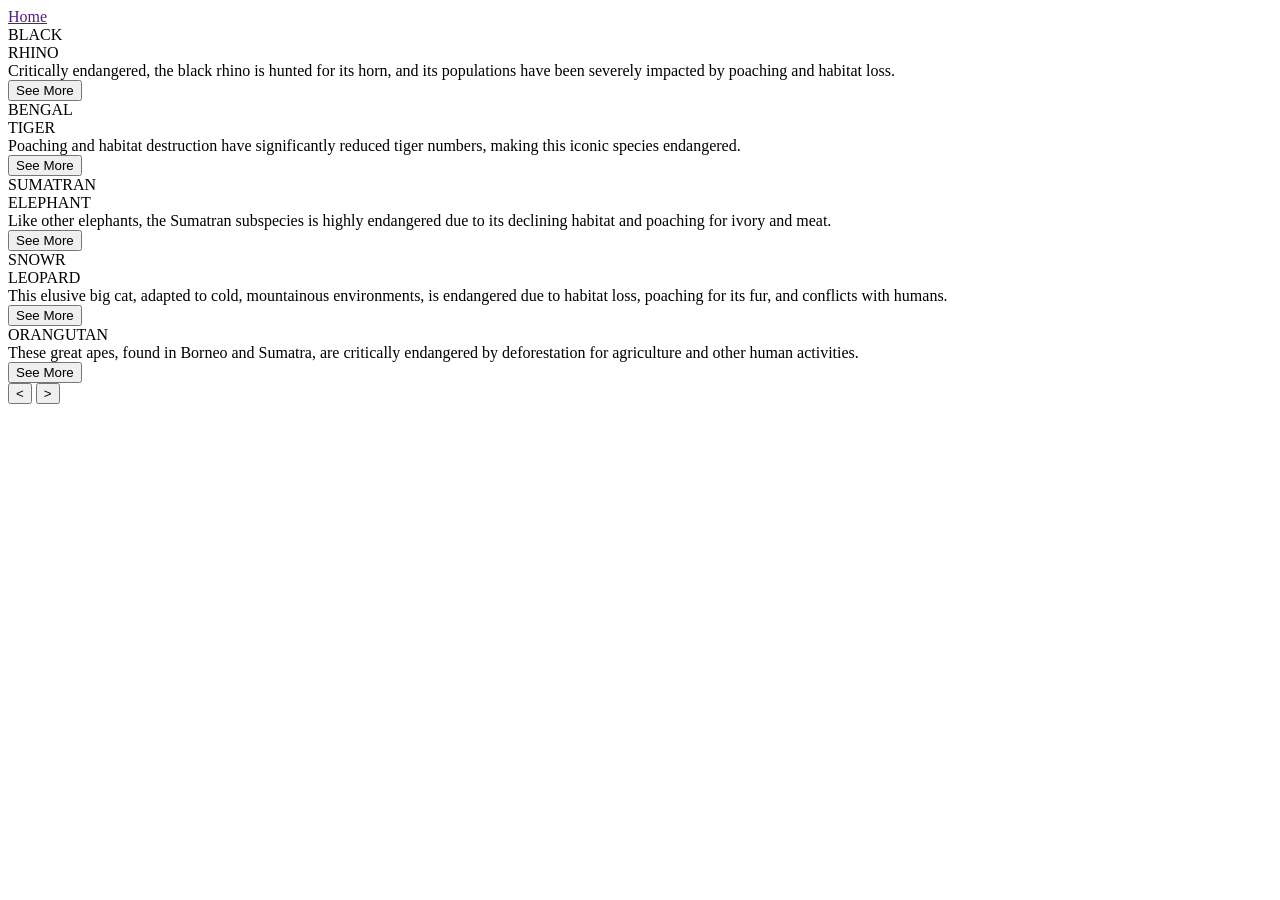
==== Land.html @ b0d8fa8c "Create Land.html" ====
<!DOCTYPE html>
<html lang="en">
<head>
    <meta charset="UTF-8">
    <meta name="viewport" content="width=device-width, initial-scale=1.0">
    <title>Animated Image Slider</title>

    <link rel="stylesheet" href="LAnd.css">

</head>
<body>
    
    <header>

        <nav>
            <a href="" class="active">Home</a>
        </nav>

    </header>


    <div class="carousel">

        <div class="list">

            <div class="item" style="background-image: url(https://cdn.discordapp.com/attachments/1398712127400841281/1410330837148368968/animal-rhino-bird-black-and-white-wallpaper-preview.jpg?ex=68b0a072&is=68af4ef2&hm=547b845122eb949d084f03e22db463391b5963348a29d38966e60334cec38dda&);">
                <div class="content">
                    <div class="title">BLACK</div>
                    <div class="name">RHINO</div>
                    <div class="des">Critically endangered, the black rhino is hunted for its horn, and its populations have been severely impacted by poaching and habitat loss. </div>
                    <div class="btn">
                        <button>See More</button>
                    </div>
                </div>
            </div>

            <div class="item" style="background-image: url(https://cdn.discordapp.com/attachments/1398712127400841281/1410328958699962469/BengalTiger.jpg?ex=68b09eb2&is=68af4d32&hm=2dafaa7aa892c70a966a871ce778d4c6e2f9d027c80296b504fee1b2b85b5faf&);">
                
                <div class="content">
                    <div class="title">BENGAL</div>
                    <div class="name">TIGER</div>
                    <div class="des">Poaching and habitat destruction have significantly reduced tiger numbers, making this iconic species endangered. </div>
                    <div class="btn">
                        <button>See More</button>
                        
                    </div>
                </div>

            </div>

            <div class="item" style="background-image: url(https://cdn.discordapp.com/attachments/1398712127400841281/1410330256220360704/ele.webp?ex=68b09fe7&is=68af4e67&hm=45a3648983daa8368afd0440bebb2d3e8a6319eaa2beefad05c8f3924ff1a454&);">

                <div class="content">
                    <div class="title">SUMATRAN</div>
                    <div class="name">ELEPHANT</div>
                    <div class="des">Like other elephants, the Sumatran subspecies is highly endangered due to its declining habitat and poaching for ivory and meat. </div>
                    <div class="btn">
                        <button>See More</button>
                        
                    </div>
                </div>

            </div>

            <div class="item" style="background-image: url(https://cdn.discordapp.com/attachments/1398712127400841281/1410330218710962340/Snow.jpg?ex=68b09fde&is=68af4e5e&hm=935d22175f18485226bd6bae8e4e7ae24315da8b482fa8bb703ccecaf511a940&);">
                
                <div class="content">
                    <div class="title">SNOWR</div>
                    <div class="name">LEOPARD</div>
                    <div class="des">This elusive big cat, adapted to cold, mountainous environments, is endangered due to habitat loss, poaching for its fur, and conflicts with humans. </div>
                    <div class="btn">
                        <button>See More</button>
                        
                    </div>
                </div>

            </div>

            <div class="item" style="background-image: url(https://cdn.discordapp.com/attachments/1398712127400841281/1410326937275994203/Orangutan.png?ex=68b09cd0&is=68af4b50&hm=589f45483be1ac734e5359178f0258f1d0db7d976c34fa6b46e6dacddcc35cfa&);">
                
                <div class="content">
                    <div class="title">ORANGUTAN</div>
                    <div class="name"></div>
                    <div class="des">These great apes, found in Borneo and Sumatra, are critically endangered by deforestation for agriculture and other human activities. </div>
                    <div class="btn">
                        <button>See More</button>
                        
                    </div>
                </div>

            </div>

        </div>

        <!--next prev button-->
        <div class="arrows">
            <button class="prev"><</button>
            <button class="next">></button>
        </div>


        <!-- time running -->
        <div class="timeRunning"></div>

    </div>

    <script src="Ani.js"></script>
</body>
</html>
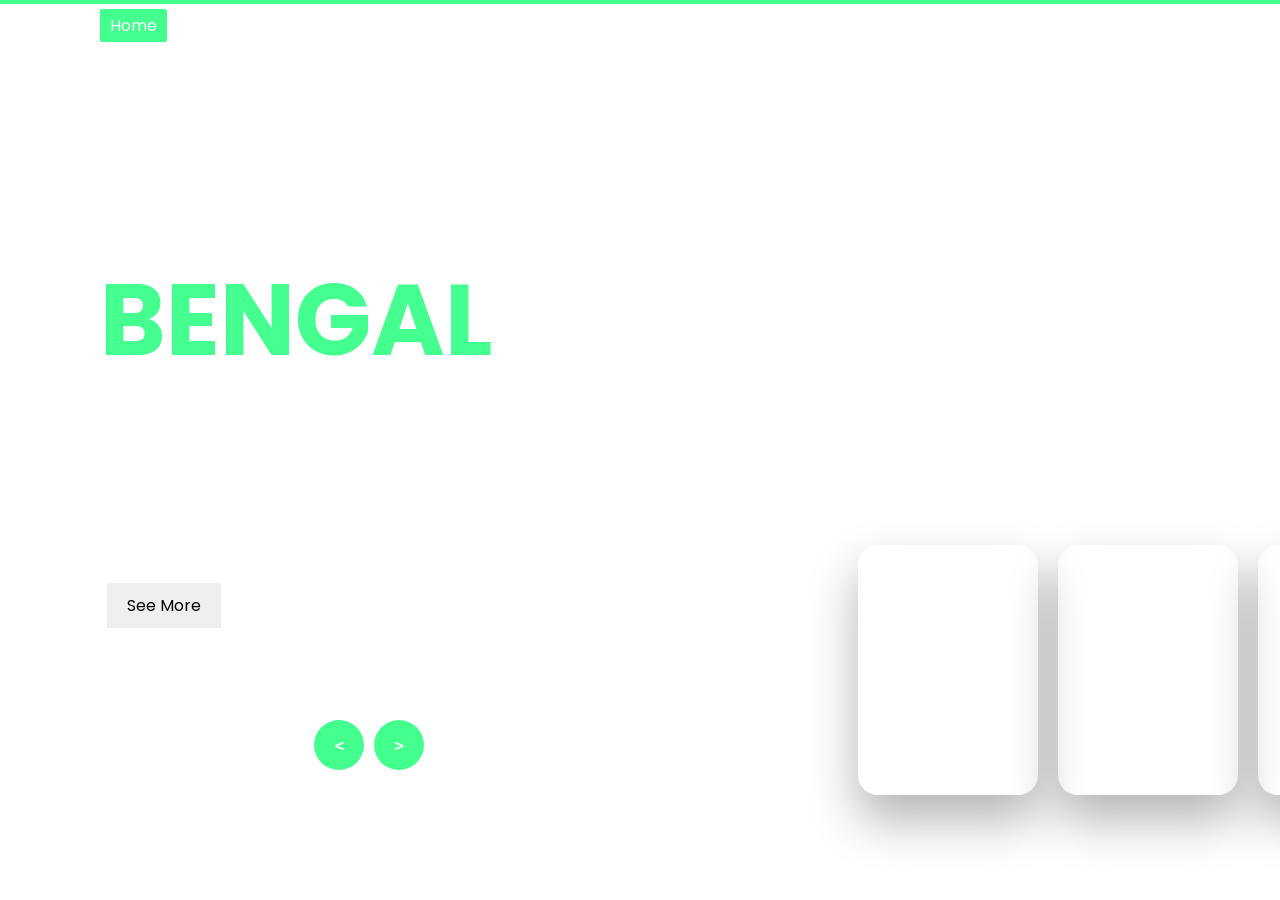
==== commit b39e7dab: "Update Land.html" ====
--- a/Land.html
+++ b/Land.html
@@ -5,7 +5,7 @@
     <meta name="viewport" content="width=device-width, initial-scale=1.0">
     <title>Animated Image Slider</title>
 
-    <link rel="stylesheet" href="LAnd.css">
+    <link rel="stylesheet" href="Land.css">
 
 </head>
 <body>
--- a/Land.css
+++ b/Land.css
@@ -0,0 +1,303 @@
+@import url('https://fonts.googleapis.com/css2?family=Poppins:ital,wght@0,100;0,200;0,300;0,400;0,500;0,600;0,700;0,800;0,900;1,100;1,200;1,300;1,400;1,500;1,600;1,700;1,800;1,900&display=swap');
+
+*{
+    margin: 0;
+    padding: 0;
+    box-sizing: border-box;
+    font-family: 'Poppins', sans-serif;
+}
+
+/* Header section */
+
+header{
+    width: 100%; 
+    max-width: 100%;
+    padding-left: 100px;
+    height: 50px;
+    display: flex;
+    align-items: center;
+    position: relative;
+    z-index: 1000;
+}
+
+header nav a{
+    color: #fff;
+    margin-right: 5px;
+    padding: 5px 10px;
+    font-size: 16px;
+    transition: 0.2s;
+    text-decoration: none;
+}
+
+a.active{
+    background: #14ff72cb;
+    border-radius: 2px;
+}
+
+a:hover{
+    background: #14ff72cb;
+    border-radius: 2px;
+}
+
+/* Header section */
+
+
+
+/* carousel */
+
+.carousel{
+    width: 100vw;
+    height: 100vh;
+    margin-top: -50px;
+    overflow: hidden;
+    position: relative;
+}
+
+.carousel .list .item{
+    width: 180px;
+    height: 250px;
+    position: absolute;
+    top: 80%;
+    transform: translateY(-70%);
+    left: 70%;
+    border-radius: 20px;
+    box-shadow: 0 25px 50px rgba(0, 0, 0, 0.3);
+    background-position: 50% 50%;
+    background-size: cover;
+    z-index: 100;
+    transition: 1s;
+}
+
+.carousel .list .item:nth-child(1),
+.carousel .list .item:nth-child(2){
+    top: 0;
+    left: 0;
+    transform: translate(0, 0);
+    border-radius: 0;
+    width: 100%;
+    height: 100%;
+}
+
+.carousel .list .item:nth-child(3){
+    left: 67%;
+}
+
+.carousel .list .item:nth-child(4){
+    left: calc(67% + 200px);
+}
+
+.carousel .list .item:nth-child(5){
+    left: calc(67% + 400px);
+}
+
+.carousel .list .item:nth-child(6){
+    left: calc(67% + 600px);
+}
+
+.carousel .list .item:nth-child(n+7){
+    left: calc(67% + 800px);
+    opacity: 0;
+}
+
+
+
+
+
+.list .item .content{
+    position: absolute;
+    top: 50%;
+    left: 100px;
+    transform: translateY(-50%);
+    width: 400px;
+    text-align: left;
+    color: #fff;
+    display: none;
+}
+
+.list .item:nth-child(2) .content{
+    display: block;
+}
+
+.content .title{
+    font-size: 100px;
+    text-transform: uppercase;
+    color: #14ff72cb;
+    font-weight: bold;
+    line-height: 1;
+
+    opacity: 0;
+    animation: animate 1s ease-in-out 0.3s 1 forwards;
+}
+
+.content .name{
+    font-size: 100px;
+    text-transform: uppercase;
+    font-weight: bold;
+    line-height: 1;
+    text-shadow: 3px 4px 4px rgba(255, 255, 255, 0.8);
+
+    opacity: 0;
+    animation: animate 1s ease-in-out 0.6s 1 forwards;
+}
+
+.content .des{
+    margin-top: 10px;
+    margin-bottom: 20px;
+    font-size: 18px;
+    margin-left: 5px;
+
+    opacity: 0;
+    animation: animate 1s ease-in-out 0.9s 1 forwards;
+}
+
+.content .btn{
+    margin-left: 5px;
+
+    opacity: 0;
+    animation: animate 1s ease-in-out 1.2s 1 forwards;
+}
+
+.content .btn button{
+    padding: 10px 20px;
+    border: none;
+    cursor: pointer;
+    font-size: 16px;
+    border: 2px solid #fff;
+}
+
+.content .btn button:nth-child(1){
+    margin-right: 15px;
+}
+
+.content .btn button:nth-child(2){
+    background: transparent;
+    color: #14ff72cb;
+    border: 2px solid #fff;
+    transition: 0.3s;
+}
+
+.content .btn button:nth-child(2):hover{
+    background-color: #14ff72cb;
+    color: #fff;
+    border-color: #14ff72cb;
+}
+
+
+@keyframes animate {
+    
+    from{
+        opacity: 0;
+        transform: translate(0, 100px);
+        filter: blur(33px);
+    }
+
+    to{
+        opacity: 1;
+        transform: translate(0);
+        filter: blur(0);
+    }
+}
+
+/* Carousel */
+
+
+
+
+
+
+/* next prev arrows */
+
+.arrows{
+    position: absolute;
+    top: 80%;
+    right: 52%;
+    z-index: 100;
+    width: 300px;
+    max-width: 30%;
+    display: flex;
+    gap: 10px;
+    align-items: center;
+}
+
+.arrows button{
+    width: 50px;
+    height: 50px;
+    border-radius: 50%;
+    background-color: #14ff72cb;
+    color: #fff;
+    border: none;
+    outline: none;
+    font-size: 16px;
+    font-family: monospace;
+    font-weight: bold;
+    transition: .5s;
+    cursor: pointer;
+}
+
+.arrows button:hover{
+    background: #fff;
+    color: #000;
+}
+
+
+/* time running */
+.carousel .timeRunning{
+    position: absolute;
+    z-index: 1000;
+    width: 0%;
+    height: 4px;
+    background-color: #14ff72cb;
+    left: 0;
+    top: 0;
+    animation: runningTime 7s linear 1 forwards;
+}
+
+@keyframes runningTime {
+    
+    from{width: 0%;}
+    to{width: 100%;}
+
+}
+
+
+/* Responsive Design */
+
+@media screen and (max-width: 999px){
+    
+    header{
+        padding-left: 50px;
+    }
+
+    .list .item .content{
+        left: 50px;
+    }
+
+    .content .title, .content .name{
+        font-size: 70px;
+    }
+
+    .content .des{
+        font-size: 16px;
+    }
+
+}
+
+@media screen and (max-width: 690px){
+    header nav a{
+        font-size: 14px;
+        margin-right: 0;
+    }
+
+    .list .item .content{
+        top: 40%;
+    }
+
+    .content .title, .content .name{
+        font-size: 45px;
+    }
+
+    .content .btn button{
+        padding: 10px 15px;
+        font-size: 14px;
+    }
+}
